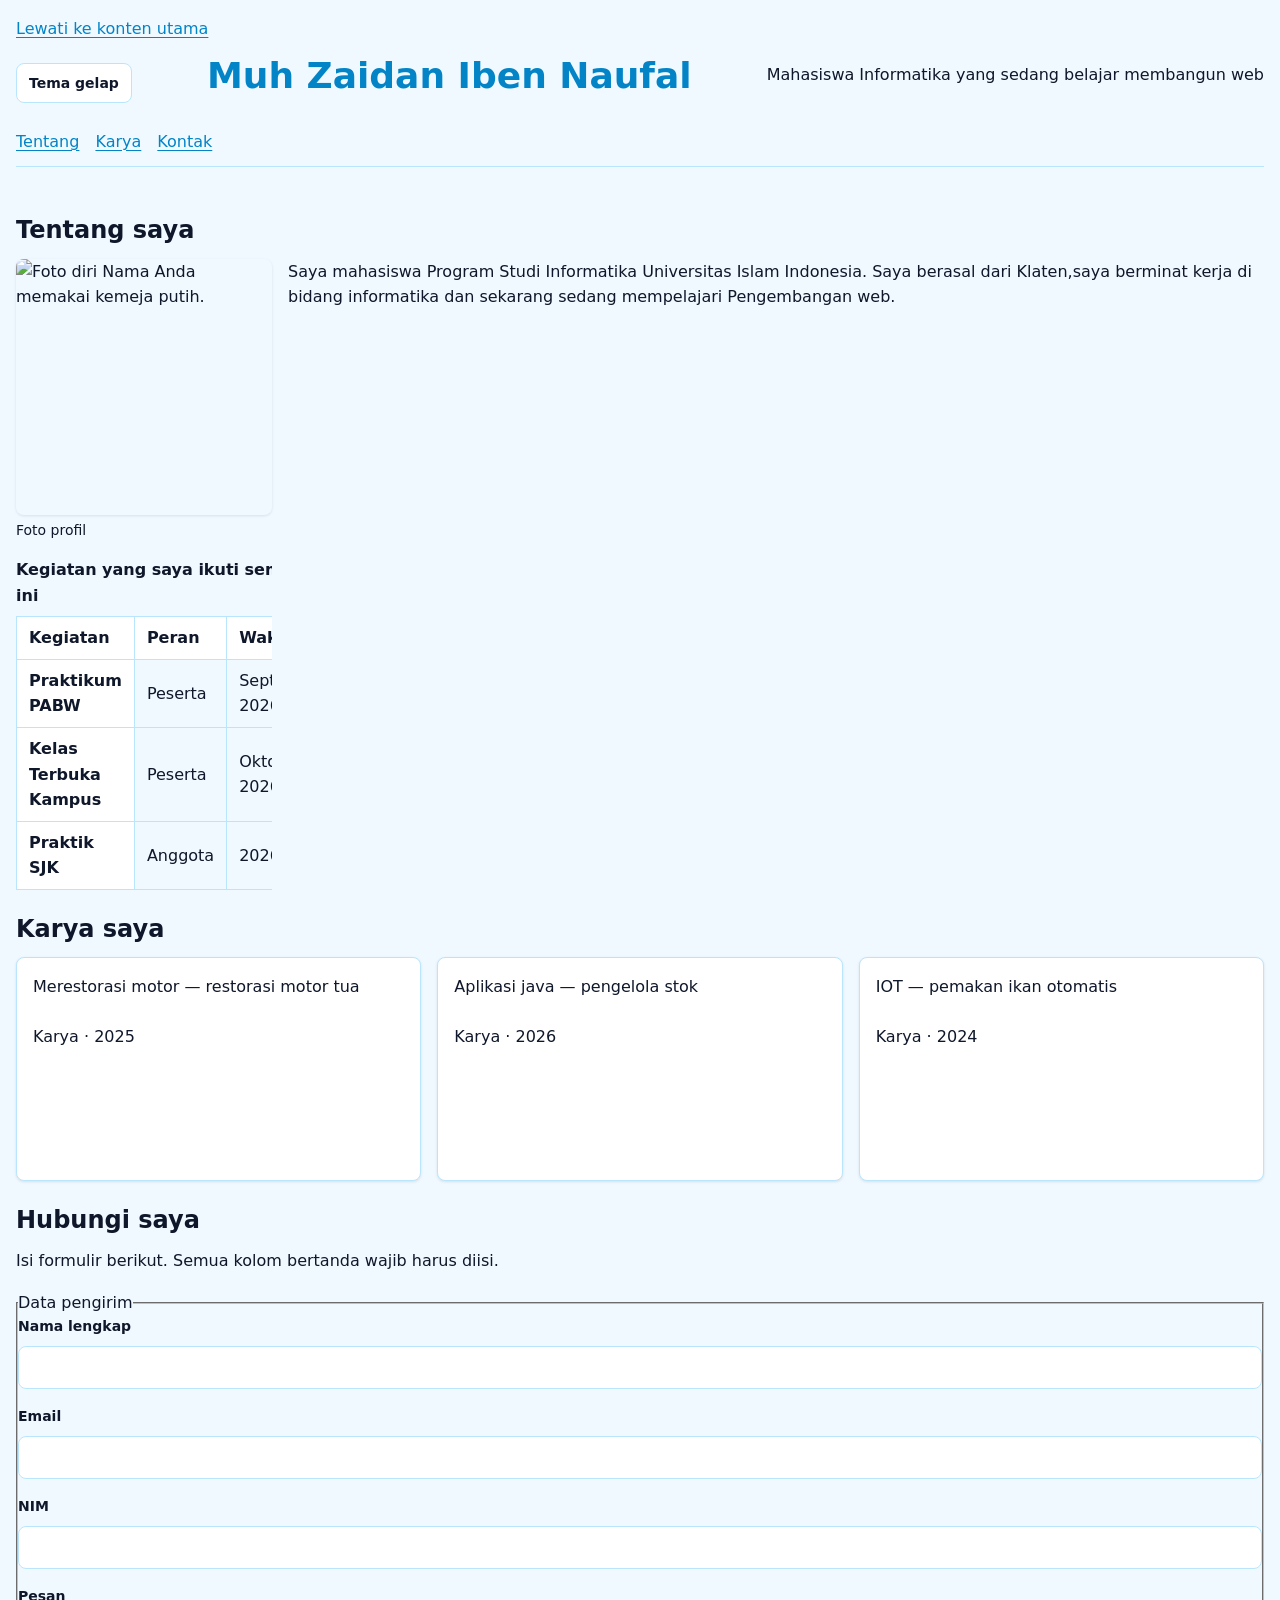
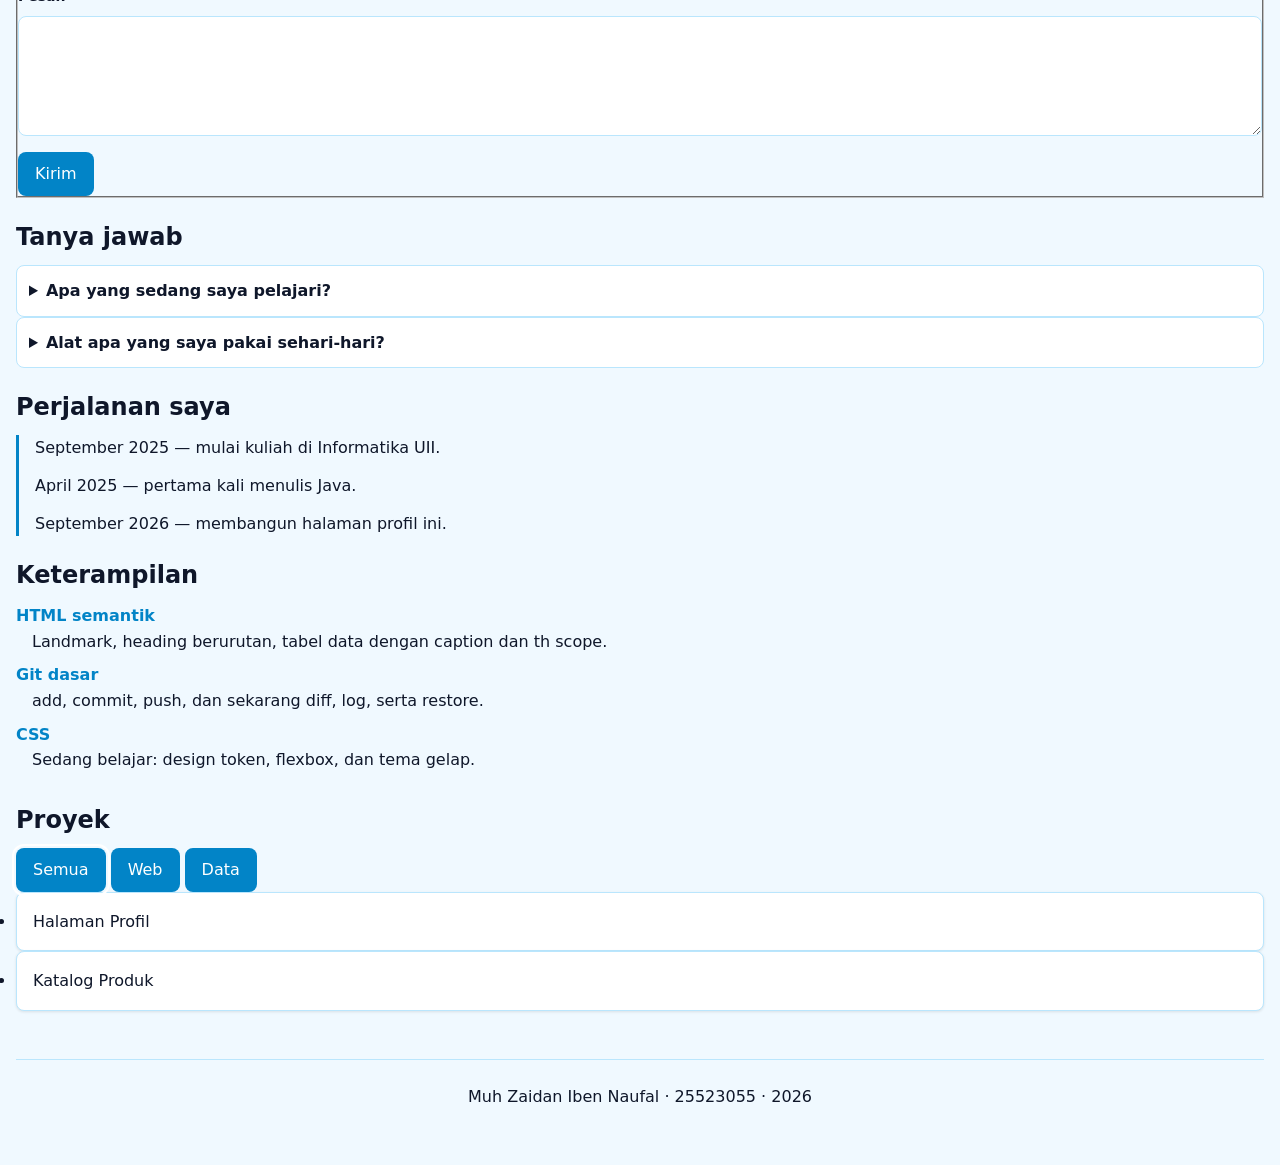
==== p10/kerangka-profil.html @ affc07f5 "p10 panggilan pertama dan status balasan" ====
<!DOCTYPE html>
<html lang="id">
<head>
  <meta charset="utf-8">
  <meta name="color-scheme" content="light dark">
  <title>Profil Iben — PABW 2026/2027</title>
  <meta name="description" content="Halaman profil mahasiswa PABW: tentang saya, karya, dan kontak.">

  <meta name="viewport" content="width=device-width, initial-scale=1.0">

<link rel="stylesheet" href="css/tokens.css">
<link rel="stylesheet" href="css/base.css">
<link rel="stylesheet" href="css/layout.css">
<link rel="stylesheet" href="css/komponen.css">
<link rel="stylesheet" href="css/tema.css">
<link rel="stylesheet" href="css/responsif.css">
</head>
<body>
  <a class="lewati" href="#utama">Lewati ke konten utama</a>

  <div class="page">
  <header class="kepala navbar">
    <input type="checkbox" id="tema" class="pengalih-tema">
    <label for="tema" class="tombol-tema">Tema gelap</label>

    <h1>Muh Zaidan Iben Naufal</h1>
    <p class="tagline">Mahasiswa Informatika yang sedang belajar membangun web</p>
    <nav aria-label="Navigasi utama">
      <ul class="nav-list">
        <li><a href="#tentang">Tentang</a></li>
        <li><a href="#karya">Karya</a></li>
        <li><a href="#kontak">Kontak</a></li>
      </ul>
    </nav>
  </header>

  <main id="utama">

    <section id="tentang">
      <h2>Tentang saya</h2>

      <div class="content">
      <figure class="foto">
        <img src="media/fot-profil.png"
             alt="Foto diri Nama Anda memakai kemeja putih."
             width="480" height="480" loading="lazy">
        <figcaption>Foto profil</figcaption>
      </figure>

      <p>Saya mahasiswa Program Studi Informatika Universitas Islam Indonesia.
         Saya berasal dari Klaten,saya berminat kerja di bidang informatika dan 
         sekarang sedang mempelajari Pengembangan web.</p>

      <div class="table-wrap">
      <table>
        <caption>Kegiatan yang saya ikuti semester ini</caption>
        <thead>
          <tr>
            <th scope="col">Kegiatan</th>
            <th scope="col">Peran</th>
            <th scope="col">Waktu</th>
          </tr>
        </thead>
        <tbody>
          <tr>
            <th scope="row">Praktikum PABW</th>
            <td>Peserta</td>
            <td><time datetime="2026-09">September 2026</time></td>
          </tr>
          <tr>
            <th scope="row">Kelas Terbuka Kampus</th>
            <td>Peserta</td>
            <td><time datetime="2026-10">Oktober 2026</time></td>
          </tr>
          <tr>
            <th scope="row">Praktik SJK</th>
            <td>Anggota</td>
            <td><time datetime="2026">2026</time></td>
          </tr>
        </tbody>
      </table>
      </div>
      </div>
    </section>

    <section id="karya">
      <h2>Karya saya</h2>
      <ul class="galeri grid">
        <li class="kartu">
          <p class="kartu__isi">Merestorasi motor — restorasi motor tua</p>
          <p class="kartu__kaki">Karya · 2025</p>
        </li>
        <li class="kartu">
          <p class="kartu__isi">Aplikasi java — pengelola stok</p>
          <p class="kartu__kaki">Karya · 2026</p>
        </li>
        <li class="kartu">
          <p class="kartu__isi">IOT — pemakan ikan otomatis</p>
          <p class="kartu__kaki">Karya · 2024</p>
        </li>
      </ul>
    </section>

    <section id="kontak">
      <h2>Hubungi saya</h2>
      <p>Isi formulir berikut. Semua kolom bertanda wajib harus diisi.</p>

      <form action="#" method="post">
        <fieldset>
          <legend>Data pengirim</legend>

          <p class="form-kolom">
            <label for="nama">Nama lengkap</label>
            <input id="nama" name="nama" type="text"
                   autocomplete="name" required>
            <span class="pesan-galat">Nama wajib diisi.</span>
          </p>

          <p class="form-kolom">
            <label for="email">Email</label>
            <input id="email" name="email" type="email"
                   autocomplete="email" required>
            <span class="pesan-galat">Email wajib diisi dan harus valid.</span>
          </p>

          <p class="form-kolom">
            <label for="nim">NIM</label>
            <input id="nim" name="nim" type="text" inputmode="numeric"
                   pattern="[0-9]{8}" aria-describedby="nim-bantuan" required>
            <span class="pesan-galat" id="nim-bantuan">NIM harus 8 angka.</span>
          </p>

          <p class="form-kolom">
            <label for="pesan">Pesan</label>
            <textarea id="pesan" name="pesan" rows="4" required></textarea>
            <span class="pesan-galat">Pesan wajib diisi.</span>
          </p>

          <button type="submit">Kirim</button>
        </fieldset>
      </form>
    </section>

    <section id="tanya-jawab">
  <h2>Tanya jawab</h2>

  <details>
    <summary>Apa yang sedang saya pelajari?</summary>
    <p>CSS dan cara menyusun tampilan yang konsisten lewat token.</p>
  </details>

  <details>
    <summary>Alat apa yang saya pakai sehari-hari?</summary>
    <p>VS Code dan Chrome. DevTools saya buka setiap kali mengerjakan tampilan.</p>
  </details>
</section>

      <section id="lini-masa">
  <h2>Perjalanan saya</h2>
  <ol class="lini">
    <li><time datetime="2024-08">September 2025</time> — mulai kuliah di Informatika UII.</li>
    <li><time datetime="2025-02">April 2025</time> — pertama kali menulis Java.</li>
    <li><time datetime="2026-09">September 2026</time> — membangun halaman profil ini.</li>
  </ol>
</section>

<section id="keterampilan">
  <h2>Keterampilan</h2>
  <dl class="keterampilan">
    <dt>HTML semantik</dt>
    <dd>Landmark, heading berurutan, tabel data dengan caption dan th scope.</dd>

    <dt>Git dasar</dt>
    <dd>add, commit, push, dan sekarang diff, log, serta restore.</dd>

    <dt>CSS</dt>
    <dd>Sedang belajar: design token, flexbox, dan tema gelap.</dd>
  </dl>
</section>
<section>
    <h2>Proyek</h2>

    <div id="filter">
      <button data-kategori="semua" class="aktif">Semua</button>
      <button data-kategori="web">Web</button>
      <button data-kategori="data">Data</button>
    </div>

    <ul id="daftar"></ul>
    <p id="pesan-kosong" hidden>Tidak ada proyek pada kategori itu.</p>
  </section>

  </main>

  <footer class="kaki footer">
    <p>Muh Zaidan Iben Naufal · 25523055 · <time datetime="2026">2026</time></p>
  </footer>
  </div>
  <script type="module" src="js/app.js"></script>
  <script type="module" src="js/dom.js"></script>
</body>
</html>
---- p10/css/tokens.css ----
/* LAPIS 1 — primitif: nilai mentah, tidak menyebut peran apa pun */
:root {
  /* Warna Mentah */
  --sky-100:   #F0F9FF;
  --sky-200:   #BAE6FD;
  --sky-600:   #0284C7;
  --sky-800:   #075985;
  --yellow-500: #EAB308;
  --slate-900:  #0F172A;
  --white:      #FFFFFF;
  --red-700:    #B00020;

  /* Spasi */
  --space-1: 0.25rem;
  --space-2: 0.5rem;
  --space-3: 0.75rem;
  --space-4: 1rem;
  --space-6: 1.5rem;

  /* Sudut & Bayangan */
  --radius-md:   0.5rem;
  --radius-full: 999px;
  --shadow-1:    0 1px 3px rgba(0, 0, 0, 0.10);

  /* Tipografi */
  --text-sm:  0.875rem;
  --text-md:  1rem;
  --text-xl:  1.5rem;
  --text-3xl: 2.25rem;
}

/* LAPIS 2 — semantik: peran. Isinya mengacu ke lapis 1. */
:root {
  --color-bg:      var(--sky-100);
  --color-fg:      var(--slate-900);
  --color-surface: var(--white);
  --color-border:  var(--sky-200);
  --color-primary: var(--sky-600);
  --color-danger:  var(--red-700);
  --color-focus:   var(--yellow-500);

  --card-pad:    var(--space-4);
  --section-gap: var(--space-6);
}
---- p10/css/base.css ----
*,
*::before,
*::after {
  box-sizing: border-box;
  margin: 0;
  padding: 0;
}

img {
  max-width: 100%;
  height: auto;
  display: block;
}

html {
  scroll-behavior: smooth;
}

body {
  background-color: var(--color-bg);
  color: var(--color-fg);
  font-family: system-ui, -apple-system, BlinkMacSystemFont, 'Segoe UI', Roboto, Oxygen, Ubuntu, Cantarell, sans-serif;
  font-size: var(--text-md);
  line-height: 1.6;
  padding: var(--space-4);
}

h1 {
  font-size: var(--text-3xl);
  line-height: 1.2;
  margin-bottom: var(--space-4);
  color: var(--color-primary); 
}

h2 {
  font-size: var(--text-xl);
  line-height: 1.3;
  margin-bottom: var(--space-3);
}

p {
  margin-bottom: var(--space-4);
}

a {
  color: var(--color-primary);
  text-decoration-thickness: 1px;
  text-underline-offset: 3px;
}

a:hover {
  text-decoration: underline;
}


:focus-visible {
  outline: 3px solid var(--color-focus);
  outline-offset: 2px;
}
---- p10/css/layout.css ----
.container {
  width: 100%;
  max-width: 68.75rem;
  margin-left: auto;
  margin-right: auto;
  padding-left: var(--space-4);
  padding-right: var(--space-4);
}

.navbar {
  display: flex;
  justify-content: space-between;
  align-items: center;
  flex-wrap: wrap;
  padding-top: var(--space-3);
  padding-bottom: var(--space-3);
  margin-bottom: var(--section-gap);
  border-bottom: 1px solid var(--color-border);
}

.nav-list {
  display: flex;
  gap: var(--space-4);
  list-style: none;
}

.layout-main {
  display: grid;
  grid-template-columns: 1fr; 
  gap: var(--section-gap);
  margin-bottom: var(--section-gap);
}

@media (min-width: 48rem) {
  .layout-main {
    grid-template-columns: 16rem 1fr;
  }
}

.project-grid {
  display: grid;
  grid-template-columns: repeat(auto-fit, minmax(16rem, 1fr));
  gap: var(--space-4);
}

.profile-header {
  display: flex;
  flex-direction: column;
  align-items: center;
  text-align: center;
  gap: var(--space-3);
  margin-bottom: var(--space-6);
}

@media (min-width: 40rem) {
  .profile-header {
    flex-direction: row;
    text-align: left;
  }
}

.footer {
  text-align: center;
  padding-top: var(--space-6);
  padding-bottom: var(--space-6);
  border-top: 1px solid var(--color-border);
  margin-top: var(--section-gap);
}

.page {
  display: grid;
  grid-template-rows: auto 1fr auto;
  min-height: 100dvh; 
}

.navbar {
  display: flex;
  gap: var(--space-4);
  align-items: center;
  flex-wrap: wrap;
}

.isi {
  display: grid;
  grid-template-columns: 16rem 1fr;
  grid-template-areas:
    "sisi utama"
    "sisi bawah";
}
.sisi  { 
  grid-area: sisi; 
}
.utama {
   grid-area: utama; 
}


.sorotan { 
  grid-column: span 2; 
}

.papan { 
  grid-row: span 2; 
}

main {
  display: flex;
  flex-direction: column;
  gap: var(--section-gap);
  padding-block: var(--space-6);
}
---- p10/css/komponen.css ----
.card {
  background-color: var(--color-surface);
  border: 1px solid var(--color-border);
  border-radius: var(--radius-md);
  padding: var(--card-pad);
  box-shadow: var(--shadow-1);
  transition: transform 0.2s ease, box-shadow 0.2s ease;
}

.card:hover {
  transform: translateY(-2px);
  box-shadow: 0 4px 12px rgba(0, 0, 0, 0.08);
}

.card-title {
  font-size: var(--text-xl);
  margin-bottom: var(--space-2);
  color: var(--color-fg);
}

.card-body {
  font-size: var(--text-md);
  color: var(--color-fg);
  margin-bottom: var(--space-3);
}

.avatar {
  width: 7.5rem;
  height: 7.5rem;
  border-radius: var(--radius-full);
  object-fit: cover;
  border: 3px solid var(--color-border);
  box-shadow: var(--shadow-1);
}

.btn {
  display: inline-block;
  padding: var(--space-2) var(--space-4);
  font-size: var(--text-md);
  font-weight: 600;
  text-decoration: none;
  border-radius: var(--radius-md);
  border: 2px solid transparent;
  cursor: pointer;
  text-align: center;
  transition: background-color 0.2s ease, border-color 0.2s ease;
}

.btn-primary {
  background-color: var(--color-primary);
  color: var(--color-surface);
}

.btn-primary:hover {
  filter: brightness(0.9);
  text-decoration: none;
}

.btn-outline {
  background-color: transparent;
  border-color: var(--color-primary);
  color: var(--color-primary);
}

.btn-outline:hover {
  background-color: var(--color-border);
  text-decoration: none;
}

.badge-group {
  display: flex;
  flex-wrap: wrap;
  gap: var(--space-2);
  margin-top: var(--space-2);
}

.badge {
  display: inline-block;
  padding: var(--space-1) var(--space-3);
  font-size: var(--text-sm);
  background-color: var(--color-border);
  color: var(--color-fg);
  border-radius: var(--radius-full);
  font-weight: 500;
}

.badge-highlight {
  background-color: var(--color-focus);
  color: #000000;
}

.pengalih-tema {
  position: absolute;
  opacity: 0;
  pointer-events: none;
}

.tombol-tema {
  display: inline-block;
  padding: var(--space-2) var(--space-3);
  border: 1px solid var(--color-border);
  border-radius: var(--radius-md);
  background-color: var(--color-surface);
  color: var(--color-fg);
  font-weight: 600;
  cursor: pointer;
  user-select: none;
}

.pengalih-tema:focus-visible + .tombol-tema {
  outline: 3px solid var(--color-focus);
  outline-offset: 2px;
}

.pengalih-tema:checked + .tombol-tema {
  border-color: var(--color-primary);
  background-color: var(--color-primary);
  color: var(--color-surface);
}

.galeri {
  display: grid;
  grid-template-columns: repeat(auto-fit, minmax(16rem, 1fr));
  gap: var(--space-4);
}

.kartu__kaki {
  display: flex;
  align-items: center;
  justify-content: space-between;
  gap: var(--space-2);
}

.kartu {
  background: var(--color-surface);
  border: 1px solid var(--color-border);
  border-radius: var(--radius-md);
  box-shadow: var(--shadow-1);
  padding: var(--card-pad);
}

.galeri .kartu {
  display: grid;
  align-content: start;
  min-height: 14rem;
  gap: var(--space-2);
}

.kartu__isi { min-width: 0; }
.kartu__judul { overflow-wrap: anywhere; }

/* ================= form dan keadaan tidak sah ================= */
.form-kolom {
  display: flex;
  flex-direction: column;
  gap: var(--space-2);
}

label {
  font-size: var(--text-sm);
  font-weight: 600;
}

input,
textarea {
  font: inherit;
  padding: var(--space-2) var(--space-3);
  border: 1px solid var(--color-border);
  border-radius: var(--radius-md);
  background: var(--color-surface);
  color: var(--color-fg);
}

button {
  font: inherit;
  padding: var(--space-2) var(--space-4);
  border: 1px solid transparent;
  border-radius: var(--radius-md);
  background: var(--color-primary);
  color: var(--color-surface);
  cursor: pointer;
}

/* ditandai hanya setelah pengguna mengisi, bukan sejak halaman dibuka */
input:user-invalid,
textarea:user-invalid {
  border-color: var(--color-danger);
  border-width: 2px;
}

.pesan-galat {
  display: none;
  color: var(--color-danger);
  font-size: var(--text-sm);
}

.form-kolom:has(input:user-invalid) .pesan-galat,
.form-kolom:has(textarea:user-invalid) .pesan-galat {
  display: block;
}

/* ================= bagian tambahan ================= */
details {
  border: 1px solid var(--color-border);
  border-radius: var(--radius-md);
  padding: var(--space-3);
  background: var(--color-surface);
}

summary {
  cursor: pointer;
  font-weight: 600;
}

ol.lini {
  list-style: none;
  border-left: 3px solid var(--color-primary);
  padding-left: var(--space-4);
  display: flex;
  flex-direction: column;
  gap: var(--space-3);
}

dl.keterampilan dt {
  font-weight: 600;
  color: var(--color-primary);
}

dl.keterampilan dd {
  margin-left: 0;
  padding-left: var(--space-4);
  margin-bottom: var(--space-2);
}

/* ================= tabel dan foto ================= */
.table-wrap {
  overflow-x: auto;
}

table {
  width: 100%;
  border-collapse: collapse;
}

caption {
  text-align: left;
  font-weight: 600;
  margin-bottom: var(--space-2);
}

th,
td {
  text-align: left;
  padding: var(--space-2) var(--space-3);
  border: 1px solid var(--color-border);
}

th {
  background: var(--color-surface);
}

figure.foto img {
  border-radius: var(--radius-md);
  box-shadow: var(--shadow-1);
}

figcaption {
  font-size: var(--text-sm);
  margin-top: var(--space-1);
}

.aktif {
  outline: 2px solid currentColor;
  outline-offset: 2px;
}
---- p10/css/tema.css ----
/* Tema gelap mengikuti pengaturan sistem pengguna */
@media (prefers-color-scheme: dark) {
  :root {
    --color-bg:      #0F172A;
    --color-fg:      #E2E8F0;
    --color-surface: #1E293B;
    --color-border:  #334155;
    --color-primary: #7DA9F7;
    --color-danger:  #FF8A8A;
    --color-focus:   #FFC000;
  }
}

/* Pengalih manual harus ditulis SESUDAH blok media query,
   supaya menang saat keduanya menyala bersamaan. */
:root:has(#tema:checked) {
  --color-bg:      #0F172A;
  --color-fg:      #E2E8F0;
  --color-surface: #1E293B;
  --color-border:  #334155;
  --color-primary: #7DA9F7;
  --color-danger:  #FF8A8A;
  --color-focus:   #FFC000;
}
---- p10/css/responsif.css ----
/* dasar: berlaku di semua lebar */
.content {
  display: grid;
  grid-template-columns: 1fr;
  gap: var(--space-4);
}

.grid {
  display: grid;
  grid-template-columns: 1fr;
  gap: var(--space-4);
}

/* tablet: galeri dua kolom */
@media (min-width: 48rem) {
  .grid { grid-template-columns: repeat(2, 1fr); }
}

/* desktop: sidebar bersanding dengan konten */
@media (min-width: 60rem) {
  .content { grid-template-columns: 16rem 1fr; }
  .grid { grid-template-columns: repeat(3, 1fr); }
}

/* gambar tidak melebihi wadahnya */
img { max-width: 100%; height: auto; }

/* tabel lebar dapat digulir sendiri */
.table-wrap { overflow-x: auto; }

/* teks mengikuti ukuran huruf pengguna */
p { font-size: 1rem; line-height: 1.6; }
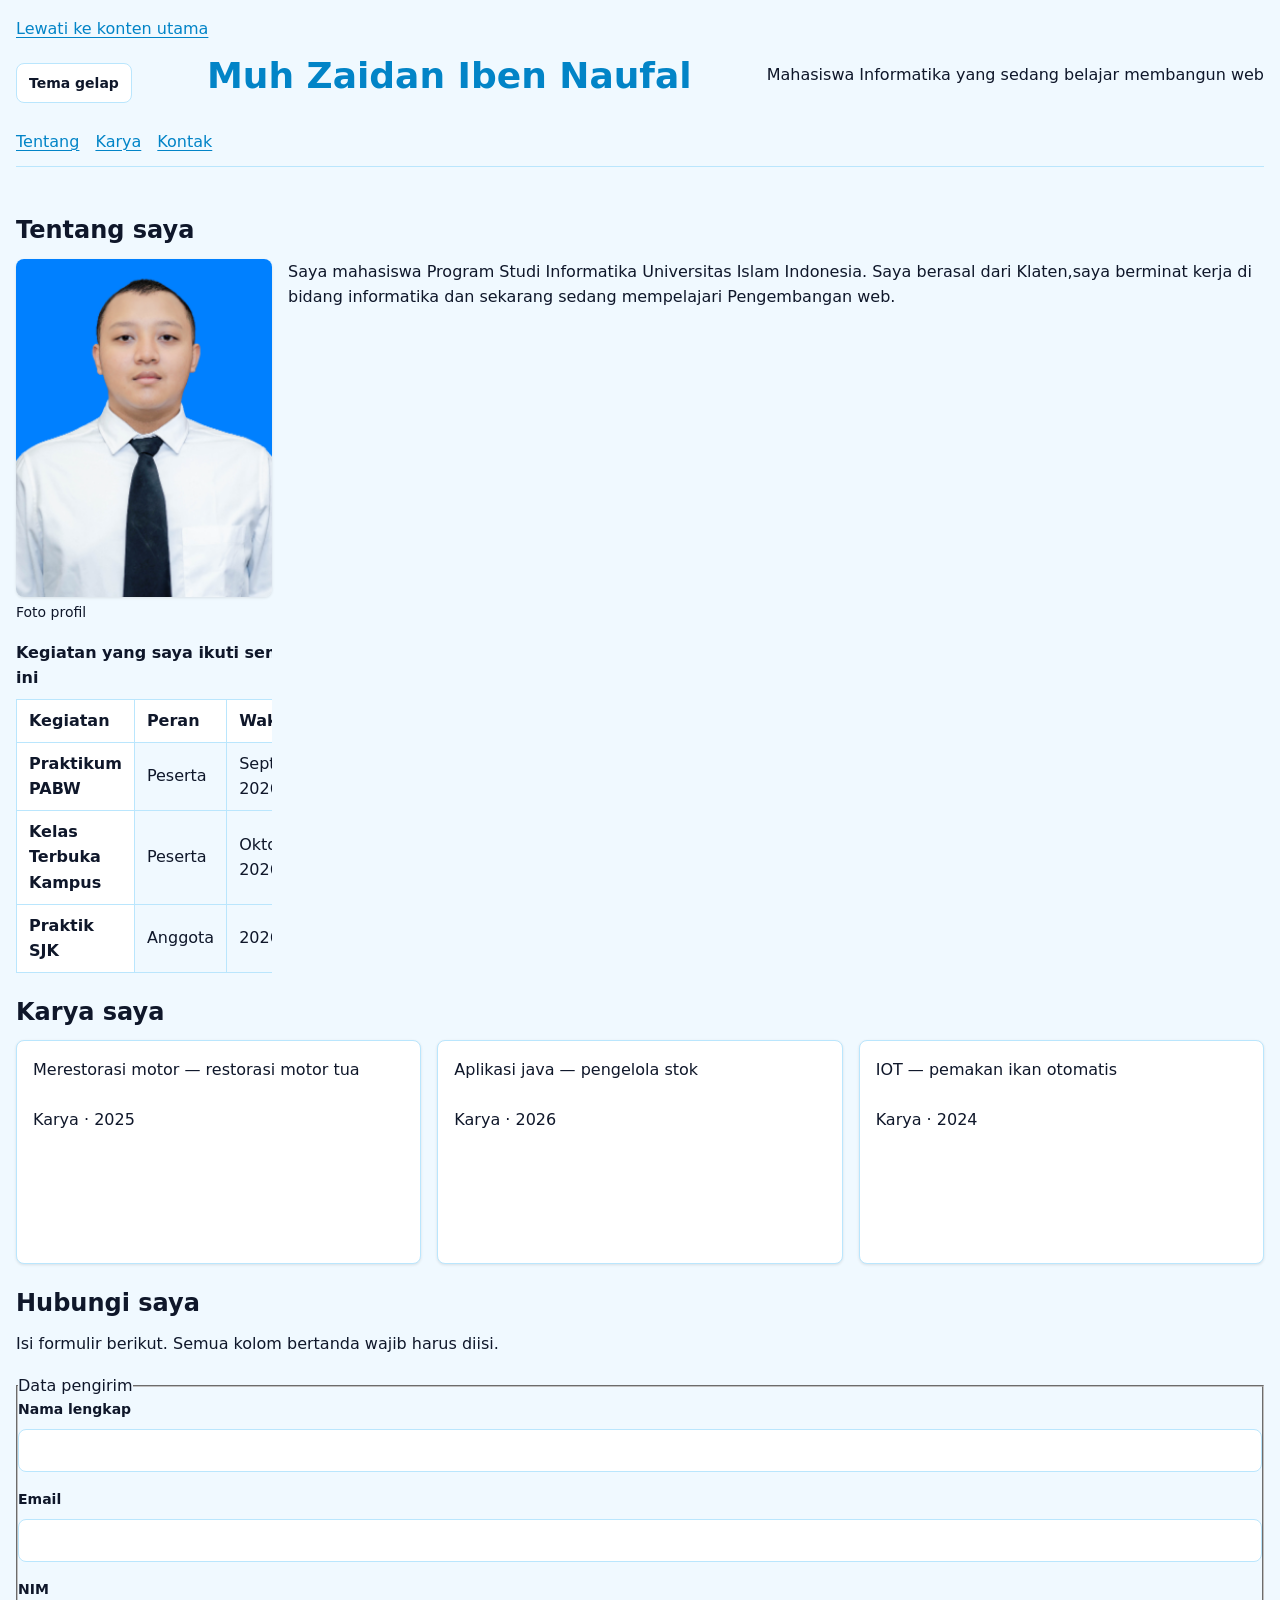
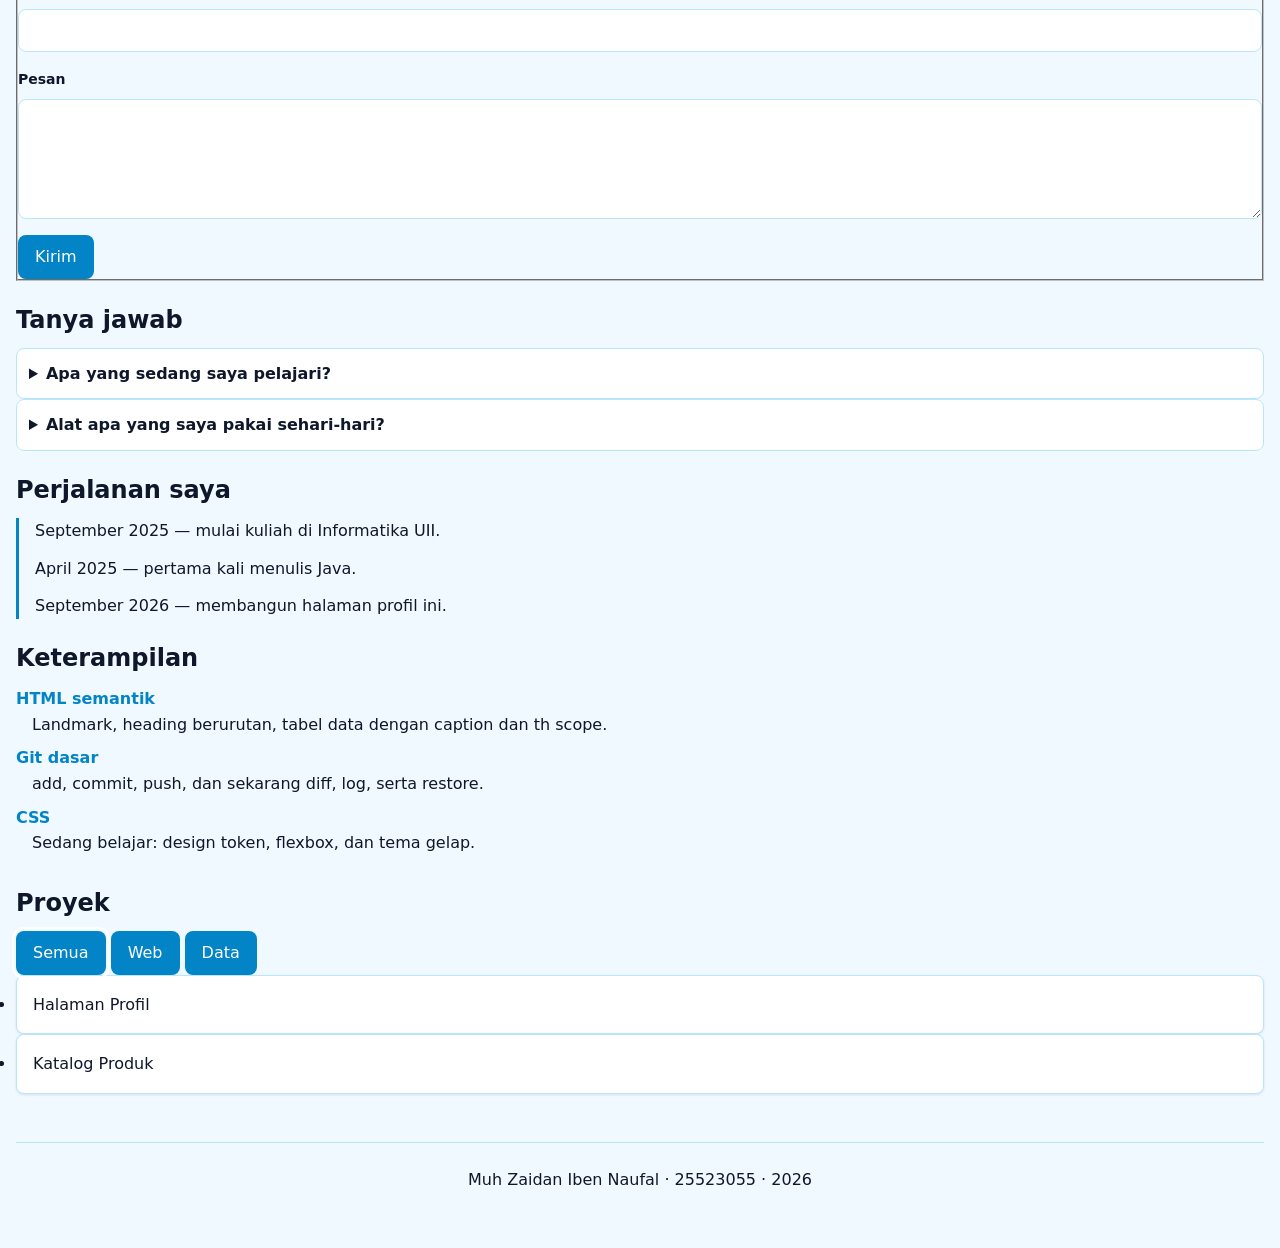
==== commit 8622e77b: "p10 json" ====
--- a/p10/kerangka-profil.html
+++ b/p10/kerangka-profil.html
@@ -41,7 +41,7 @@
 
       <div class="content">
       <figure class="foto">
-        <img src="media/fot-profil.png"
+        <img src="media/foto-profil.png"
              alt="Foto diri Nama Anda memakai kemeja putih."
              width="480" height="480" loading="lazy">
         <figcaption>Foto profil</figcaption>
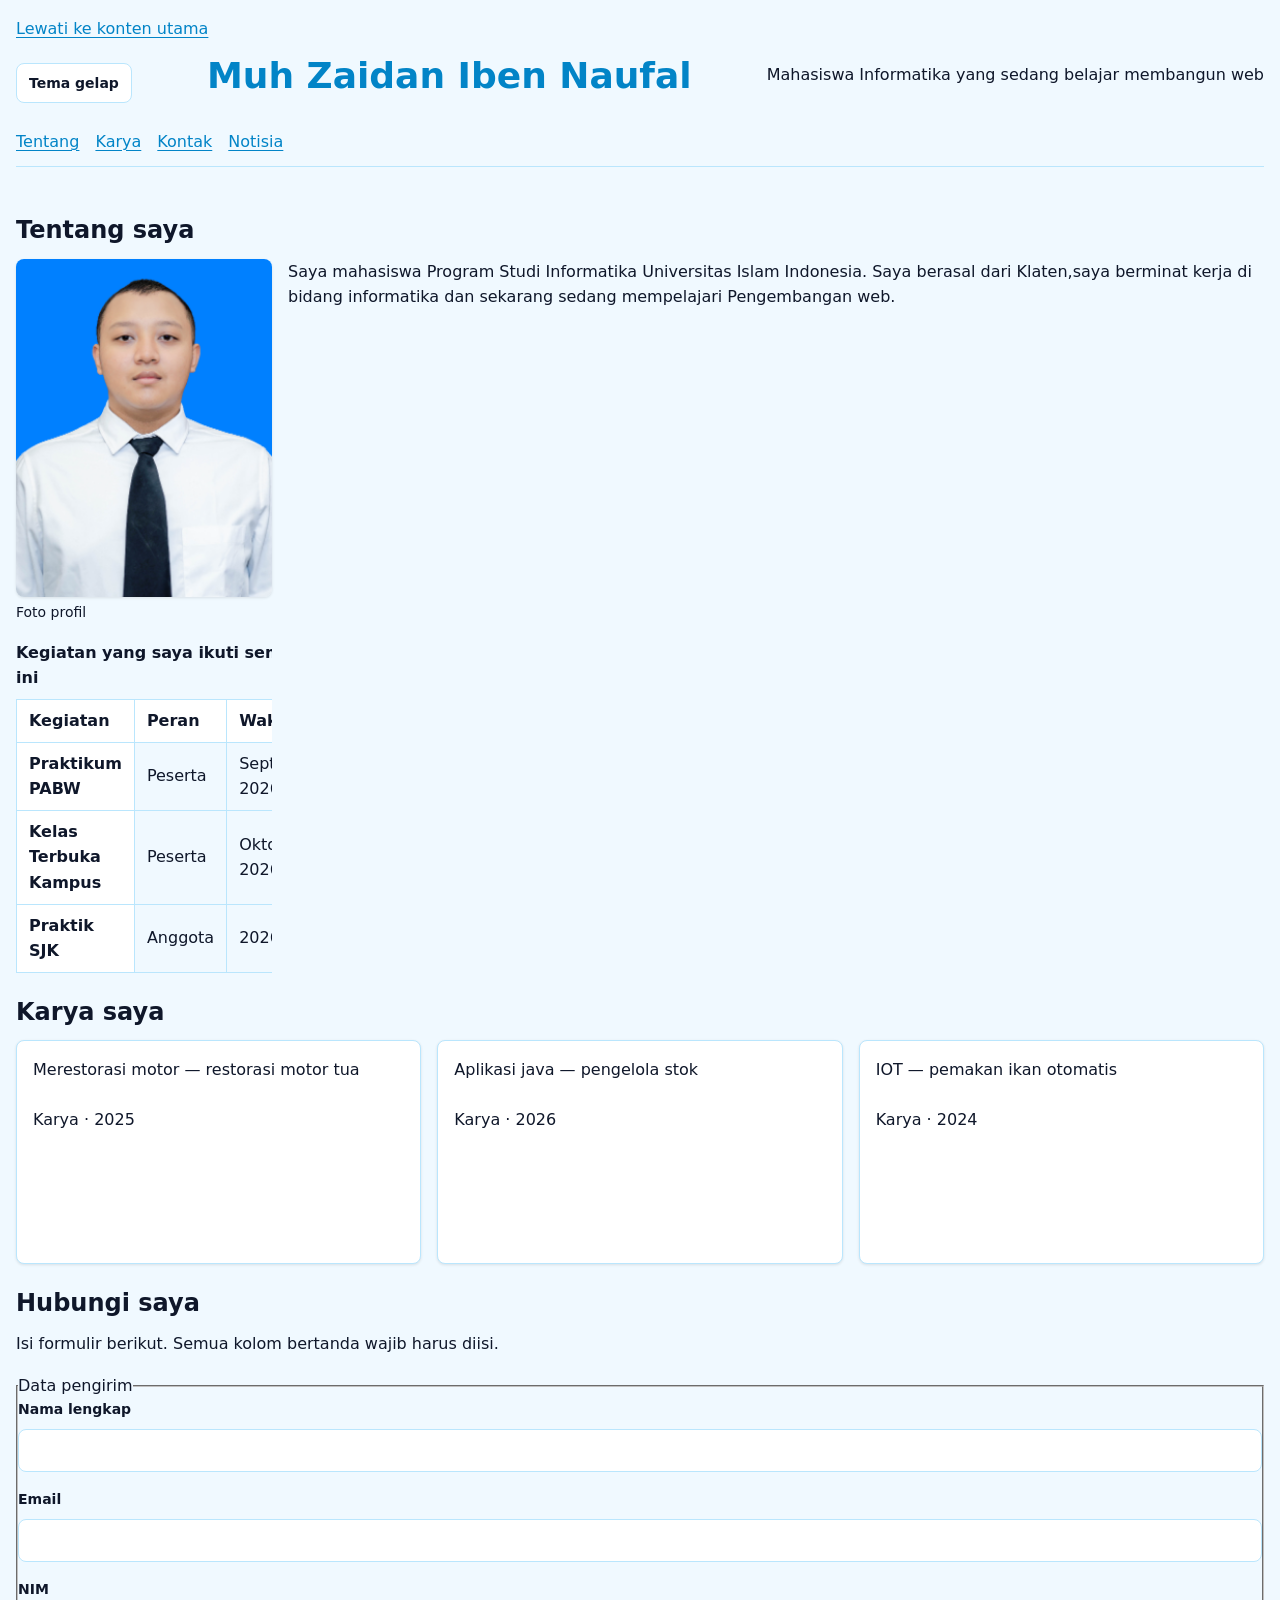
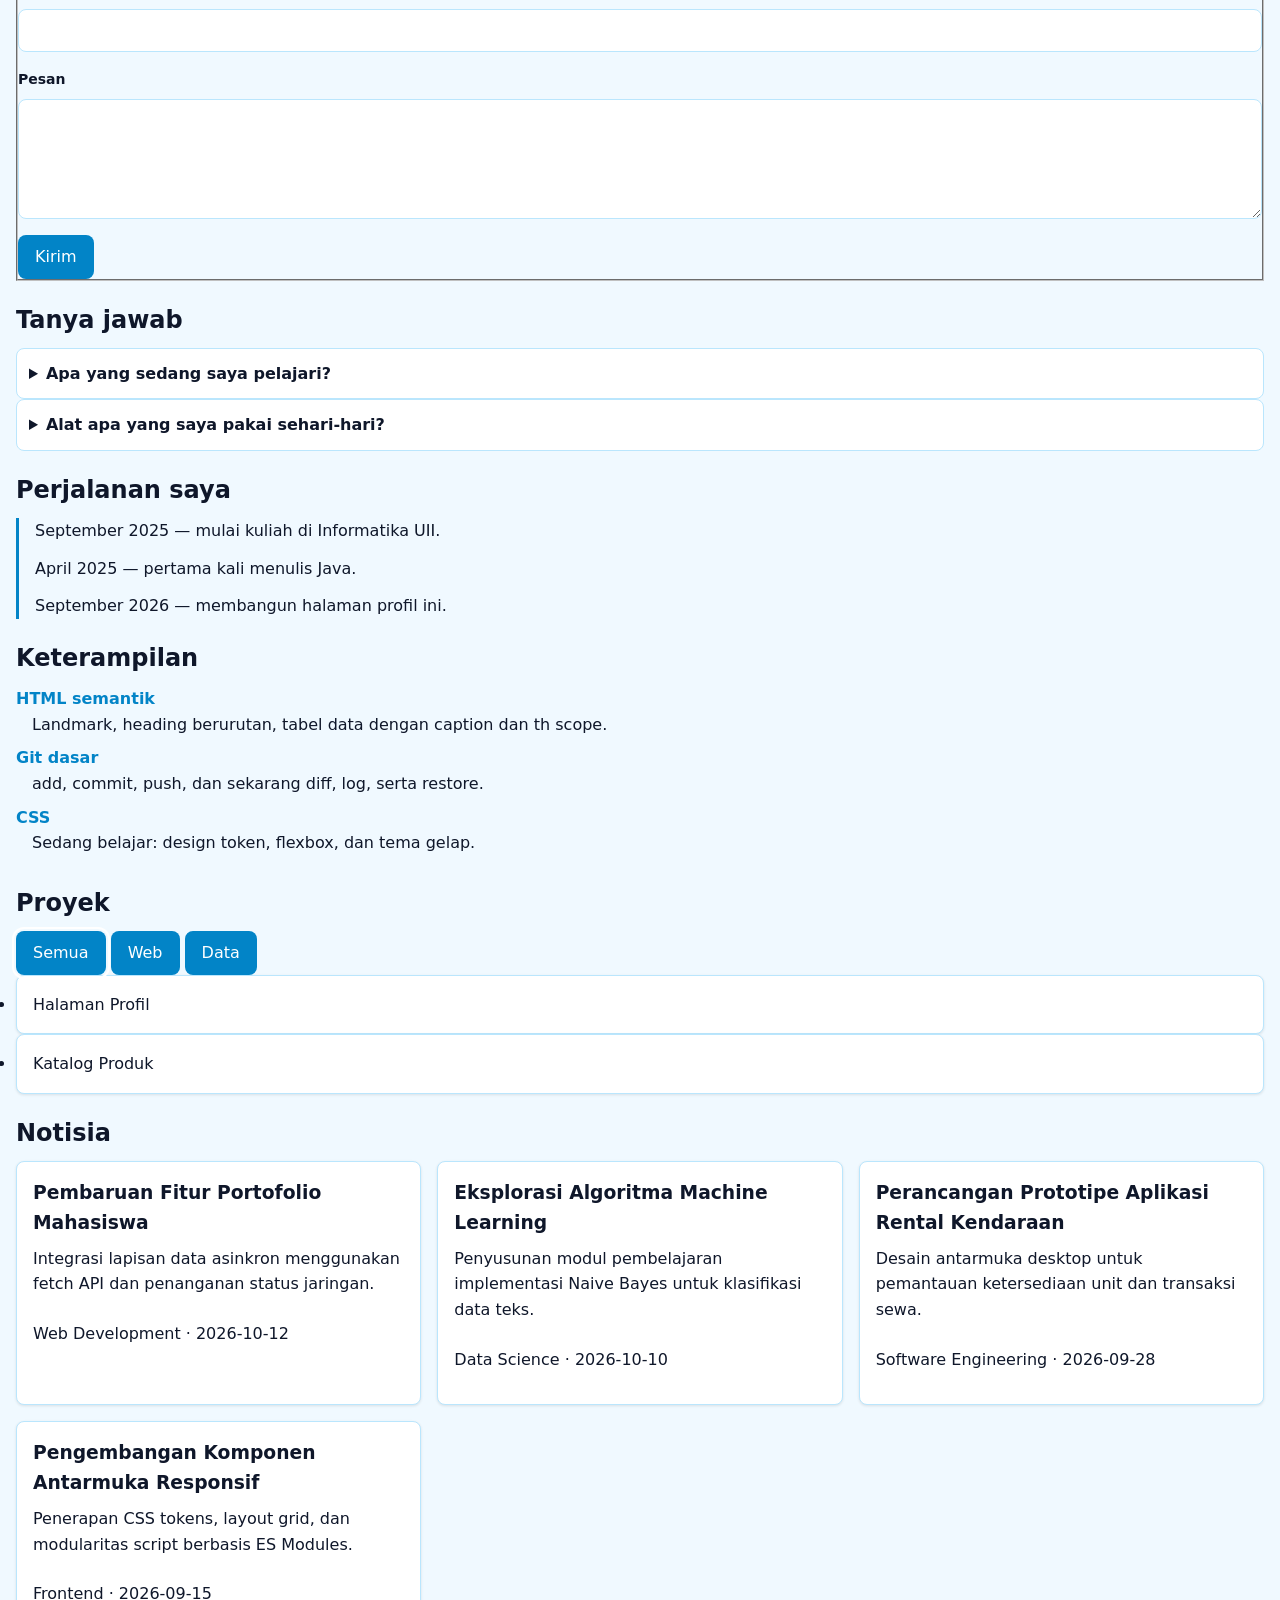
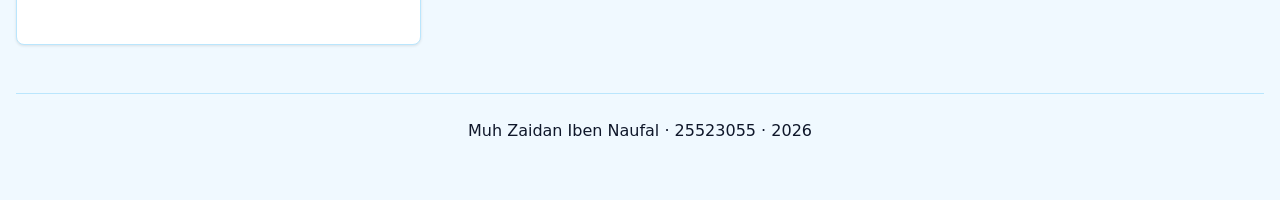
==== commit 77b0d188: "p10 data dari jaringan tampil di halaman" ====
--- a/p10/kerangka-profil.html
+++ b/p10/kerangka-profil.html
@@ -30,6 +30,7 @@
         <li><a href="#tentang">Tentang</a></li>
         <li><a href="#karya">Karya</a></li>
         <li><a href="#kontak">Kontak</a></li>
+        <li><a href="#notisia">Notisia</a></li>
       </ul>
     </nav>
   </header>
@@ -190,6 +191,11 @@
     <p id="pesan-kosong" hidden>Tidak ada proyek pada kategori itu.</p>
   </section>
 
+  <section id="notisia">
+    <h2>Notisia</h2>
+    <ul id="daftar-notisia" class="galeri grid"></ul>
+  </section>
+
   </main>
 
   <footer class="kaki footer">
